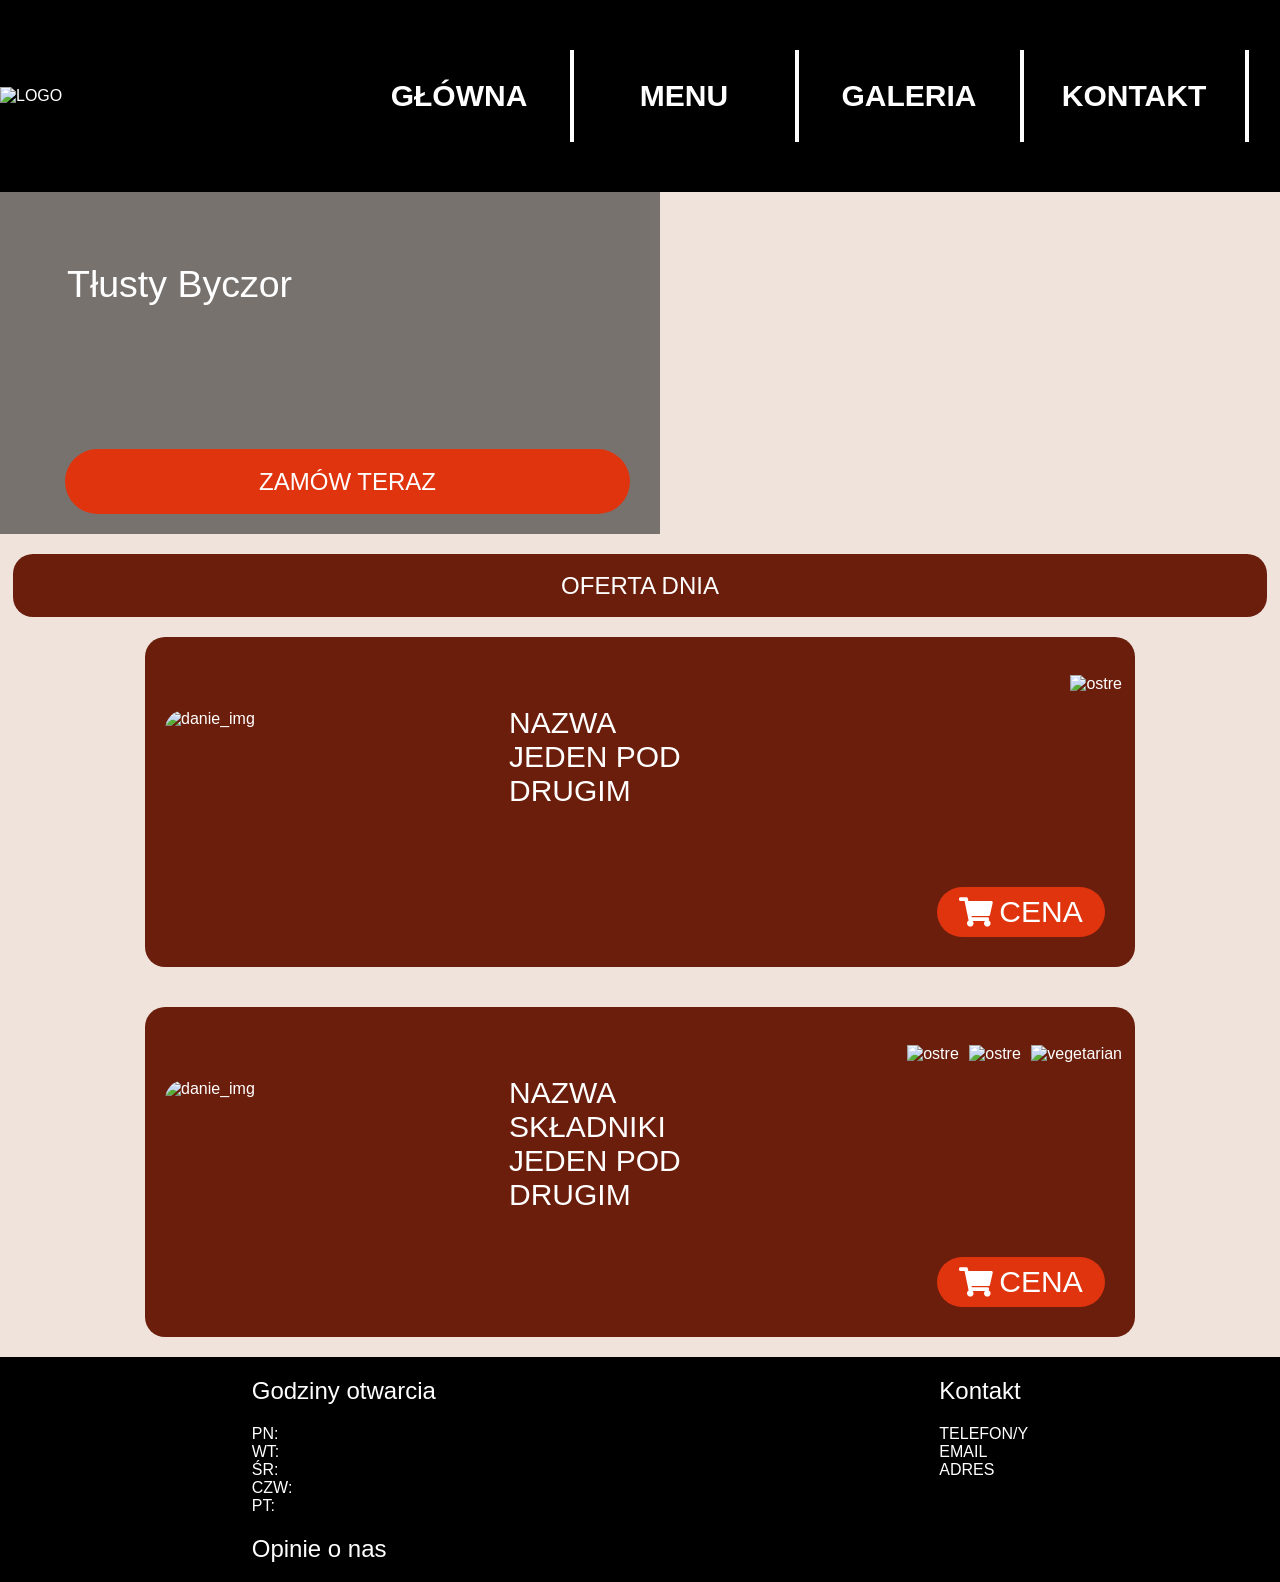
==== index.html @ 739e70c2 "Add files via upload" ====
<!DOCTYPE html>
<html lang="pl">
<head>
    <meta charset="UTF-8">
    
    <meta name="viewport" content="width=device-width, initial-scale=1.0">
    <title>Tłusty Byczor</title>
    <link rel="icon" type="image/x-icon" href="./ikona/logo.ico">
    <link rel="stylesheet" href="https://cdnjs.cloudflare.com/ajax/libs/font-awesome/5.15.4/css/all.min.css">
    <link rel="stylesheet" href="style.css">
</head>
<body>
    
    <div class="container flexbox">
        <header class="flexbox">
            <div class="logo flexbox">
                <img src="./img/logo.png" alt="LOGO">
            </div>
            <nav class="flexbox">
                <div class="menu flexbox">
                    <h1><i class="fa fa-bars"></i> MENU</h1>
                </div>
                <div class="menu_desktop flexbox">
                    <ul class="flexbox">
                        <li class="flexbox"><a href="#">GŁÓWNA</a></li>
                        <li class="flexbox"><a href="menu.html">MENU</a></li>
                        <li class="flexbox"><a href="galeria.html">GALERIA</a></li>
                        <li class="flexbox"><a href="kontakt.html">KONTAKT</a></li>
                    </ul>
                </div>
            </nav>
        </header>
        

        <section class="baner flexbox">
            <div class="shadow flexbox">
                <div class="Nazwa flexbox">
                    <h1>Tłusty Byczor</h1>
                </div>
                <div class="zamowienie_center flexbox">
                    <div class="zamowienie przycisk flexbox">
                        <h2>ZAMÓW TERAZ</h2>
                    </div>
                </div>
                
            </div>
        </section>


        <section class="main flexbox">
            <div class="Oferta_dnia_kategoria flexbox">
                <div class="oferta_dnia_inner_kategoria_dnia_inner flexbox">
                    <h2>OFERTA DNIA</h2>
                </div>
            </div>
            <div class="Dania flexbox">
                <div class="karta flexbox">
                    <div class="img">
                        <img src="./img/danie1.jpg" alt="danie_img">
                    </div>
                    <div class="except_image flexbox">
                        <div class="oznaczenie flexbox">
                            <div class="oznaczenie_inner">
                               
                                <img src="./img/pepper.png" alt="ostre">
                                
                            </div>
                            <div class="oznaczenie_legenda flexbox">
                                <span><img src="./img/pepper.png" alt="ostre"> Ostre</span>
                                <span><img src="./img/pepper.png" alt="ostre"><img src="./img/pepper.png" alt="ostre"> Bardzo ostre</span>
                                <span><img src="./img/pepper.png" alt="ostre"><img src="./img/pepper.png" alt="ostre"><img src="./img/pepper.png" alt="ostre"> Ekstremalnie ostre</span>
                                <span><img src="./img/vegetarian.png" alt="ostre"> Vegetariańskie</span>
                            </div>
                        </div>
                        <div class="text_content flexbox">
                            NAZWA <br>
                            JEDEN POD <br>
                            DRUGIM
                        </div>
                        <div class="cena flexbox">
                            <div class="przycisk_cena przycisk flexbox"><i class="fas fa-shopping-cart"></i> CENA</div>
                        </div>
                    </div>
                    
                </div>
                <div class="karta flexbox">
                    <div class="img">
                        <img src="./img/danie2.jpg" alt="danie_img">
                    </div>
                    <div class="except_image flexbox">
                        <div class="oznaczenie flexbox">
                            <div class="oznaczenie_inner">
                                <img src="./img/pepper.png" alt="ostre">
                                <img src="./img/pepper.png" alt="ostre">
                                <img src="./img/vegetarian.png" alt="vegetarian">
                            </div>
                            <div class="oznaczenie_legenda flexbox">
                                <span><img src="./img/pepper.png" alt="ostre"> Ostre</span>
                                <span><img src="./img/pepper.png" alt="ostre"><img src="./img/pepper.png" alt="ostre"> Bardzo ostre</span>
                                <span><img src="./img/pepper.png" alt="ostre"><img src="./img/pepper.png" alt="ostre"><img src="./img/pepper.png" alt="ostre"> Ekstremalnie ostre</span>
                                <span><img src="./img/vegetarian.png" alt="ostre"> Vegetariańskie</span>
                            </div>
                        </div>
                        <div class="text_content">
                            NAZWA <br>
                            SKŁADNIKI <br>
                            JEDEN POD <br>
                            DRUGIM
                        </div>
                        <div class="cena flexbox">
                            <div class="przycisk_cena przycisk flexbox"><i class="fas fa-shopping-cart"></i> CENA</div>
                        </div>
                    </div>
                    
                </div>
                
            </div>
        </section>


        <footer class="flexbox">
            <div class="godziny_i_opinie flexbox">
                <div class="godziny flexbox">
                    <h2>Godziny otwarcia</h2>
                    PN: <br>
                    WT: <br>
                    ŚR: <br>
                    CZW: <br>
                    PT: <br>
                    <h2><a href="#">Opinie o nas</a></h2>
                </div>
                    
            </div>
            <div class="kontakt flexbox">
                <h2>Kontakt</h2>
                TELEFON/Y <br>
                EMAIL <br>
                ADRES <br>
            </div>
        </footer>
    </div>


</body>
</html>
---- style.css ----
body{
    box-sizing:border-box;
    margin: 0;
    padding: 0;
    font-family: inter, Helvetica, sans-serif;
    background-color: var(--background_c);
    font-weight: 100;
}
:root{
    --background_c:#F0E3DB;
    --vege_c:#92E000;
    --main_c:#E0340F;
    --main2_c:#6B1E0C;
    --menu_c:#000000;
    
}
.flexbox{
    display: flex;
}

.container{
    flex-direction: column;
}
header{
    flex-direction: row;
    width: 100%;
    height: 192px;
    background-color: var(--menu_c);
    color: white;
    align-items: center;
    justify-content: space-between;
}
.logo{
    width: 30%;
    position: relative;
    left: -3.5vh;
}
nav{
    width: 40%;
    position: relative;
    left: -3.5vh;
    justify-content: center;
}
.baner{
    flex-direction: row;
    width: auto;
    height: 342px;
    background-image: url(./img/stol.png);
    background-position: center;
    color: white;
}
h1{font-weight: 100;}
h2{font-weight: 100;}
.shadow{
    background-color: rgba(02, 02, 02, 0.5);
    width: 100%;
    height: auto;
    flex-direction: column;
    justify-content: space-between;
    
}
.zamowienie_center{
    margin: 20px;
    width: auto;
    justify-content: center;
    align-items: center;
}
.zamowienie{
    width: 316px;
    height: 65px;
    justify-content: center;
    align-items: center;
    border-radius: 50px;
    cursor: pointer;
}
.main{
    flex-direction: column;
    align-items: center;
}

.Oferta_dnia_kategoria{
    width: 100%;
    justify-content: center;
    align-items: center;
}
.oferta_dnia_inner_kategoria_dnia_inner{
    width: 98%;
    height: 63px;
    background-color: var(--main2_c);
    border-radius: 20px;
    color: white;
    justify-content: center;
    align-items: center;
    margin-top: 20px;
}

.Dania{
    flex-direction: column;
    align-items: center;
}
.Dania_menu{
    flex-direction: column;
    align-items: center;
}

.karta,
.karta_menu{
    min-height: 522px;
    width: 375px;
    max-width: 90%;
    background-color: var(--main2_c);
    border-radius: 20px;
    margin-top: 20px;
    margin-bottom: 20px;
    flex-direction: column;
    color: white;
}
.img{
    margin-top: 30px;
    display: flex;
    justify-content: center;

}
.karta>.img>img,
.karta_menu>.img>img{
    border-radius: 20px;
    width: 314px;
    max-width: 90%;
    height: 185px;
}
.text_content{
    min-height: 146px;
    padding: 5px 30px 5px 30px;
    font-size: 30px;
}
.cena{
    margin-top: 30px;
    margin-bottom: 30px;
    width: auto;
    flex-direction: row;
    justify-content: right;
}
.przycisk_cena{
    color: white;
    width: 168px;
    height: 50px;
    justify-content: center;
    align-items: center;
    border-radius: 50px;
    margin-right: 30px;
    font-size: 30px;
    cursor: pointer;
}
.Nazwa{
    padding: 40px;
    font-size: 25px;
    white-space: nowrap;
}
.oznaczenie{
    height: 54px;
    position: relative;
    flex-direction: row;
    justify-content: right;
    align-items: center;
    padding-top: 10px;
    padding-right: 10px;
}
.przycisk_cena>i{padding-right: 6px;}
.oznaczenie_inner>img{
    padding: 0px 3px 0px 3px;
    width: 40px;
}
.menu{
    display: flex;
    flex-direction: row;
    justify-content: center;
    align-content: center;
    width: 150px;
    height: 60px;
    border-radius: 50px;
    cursor: pointer;
    border: 1px solid transparent;
    transition: border-color 0.3s ease;
}
.menu>h1{
    display: flex;
    justify-content: center;
    align-items: center;
}
.menu:hover{
    border-color: white;
}



footer{
    color: white;
    width: auto;
    height: 225px;
    background-color: var(--menu_c);
    flex-direction: row;
    justify-content: space-around;
}
.godziny_i_opinie{
    flex-direction: column;
}
.kontakt{
    flex-direction: column;
}
.godziny{
    flex-direction: column;
    white-space: nowrap;
    height: 217px;
}

.przycisk:hover{
    background-color: #ff6948;
    transition: background-color 0.3s ease;
}
.przycisk:not(hover){
    background-color: var(--main_c);
    transition: background-color 0.3s ease;
}
.except_image{
    flex-direction: column;
}
.menu_desktop{
    display: none;
}
a{
    text-decoration: none;
    color: white;
}
a:hover{
    text-decoration-color: white;
    transition: text-decoration-color 0.3s ease;
}
a:not(hover){
    text-decoration: underline;
    text-decoration-color: transparent;
    transition: text-decoration-color 0.3s ease;
}
.oznaczenie_legenda{
    line-height: 24px;
    padding: 10px;
    flex-direction: column;
    justify-content: space-between;
    opacity: 0;
    visibility: hidden;
    position: absolute;
    background-color: var(--menu_c);
    width: auto;
    height: auto;
    top: 60px;
    border-radius: 20px;
}
.oznaczenie_legenda>span>img{
    width: 20px;
    padding-left: 2px;
}
.oznaczenie_inner:hover + .oznaczenie_legenda{
    opacity: 1;
    visibility: visible;
    transition: opacity 0.3s ease;
}
 .image_container{
    gap: 40px;
    justify-content: center;
    width: 1400px;
    max-width: 90%;
    margin-top: 90px;
    margin-bottom: 90px;
    flex-wrap: wrap;
}
.big_image>img{
    min-width: 0px;
    border: 10px solid var(--main_c);
}
.mapa>img{
    min-width: 300px;
    border: 10px solid var(--main_c);
}
.big_image,
.dane_kontatkowe{
    justify-content: center;
    width:48%;
    min-width: 285px;
}
.small_images,
.mapa{
    justify-content: center;
    gap: 40px;
    width: 48%;
    min-width: 0px;
    flex-wrap:wrap;
}
.mapa>img{
    border: 10px solid var(--main2_c);
}

.dane_kontaktowe{
    flex-direction: column;
}
.kontakt_container{
    gap: 70px;
    justify-content: center;
    width: 1400px;
    max-width: 90%;
    margin-top: 90px;
    margin-bottom: 90px;
    flex-wrap: wrap;
}
.dane_kontaktowe>h1{
    font-size: 50px;
}
.dane_kontaktowe>span{
    font-size: 30px;
    color: var(--main_c);
}

.small_images>img{
    width: 265px;
    height: 225px;
}
.small_images img:nth-child(4n + 1),
.small_images img:nth-child(4n + 4) {
    border: 10px solid var(--main2_c);
}

/* Elements 2, 3, 6, 7, ... */
.small_images img:nth-child(4n + 2),
.small_images img:nth-child(4n + 3) {
    border: 10px solid var(--main_c);
}



@media (min-width:720px){
    .logo{
        position: inherit;
    }   
    .shadow{
        width: 50%;
        padding-right: 20px;
    }
    .zamowienie_center{
        justify-content: left;
        position: relative;
        left: 20px;
    }
    .zamowienie{
        margin-left: 25px;
        width: 600px;
        margin-right: 10px;
    }
    .Nazwa{
        margin-left: 27px;
    }
    nav{justify-content: right;}
    .karta,
    .karta_menu{
        height: fit-content;
        min-height: 248px;
        width: 732px;
        flex-direction: row;
        justify-content: space-between;
        align-items: center;
    }
    .karta>.img,
    .karta_menu>.img{
        margin-top: 0; padding-left: 20px;
    }
    .except_image{
        flex-direction: column;
        width: 60%;
    }
    .karta>.img>img,
    .karta_menu>.img>img{
        border-radius: 20px;
        width: 314px;
        max-width: 100%;
        height: 185px;
        
    }
    .oznaczenie{
        position: relative;
        top: 10px;
    }
    .text_content{
        justify-content: left;
    }
    .oznaczenie{
        justify-content: right;
    }
    .cena{
        justify-content: right;
    }

    .big_image>img{
        min-width: 595px;
    }
    .big_image{
        min-width: 615px;
    }
    .small_images{
        min-width: 615px;
    }
   




    @media (min-width:1200px){
        .main{
            align-items: center;
        }
        .karta{
            width: 1100px;
            min-width: 640px;
        }

        .karta_menu{
            width: 640px;
            
        }

        .except_image{
            width: 70%;
        }
        .menu{
            display: none;
        }
        .menu_desktop{
            display: block;
        }
        .menu_desktop>ul{
            list-style: none;
            width: 900px;
        }
        .menu_desktop>ul>li{
            justify-content: center;
            align-items: center;
            height: 92px;
            font-size: 30px;
            font-weight: bold;
            width: 223px;
            border-right: 4px solid white;
        }
        .menu_desktop>ul a:nth-child(4)>li{
            border: none;
        }

        .Dania_menu{
            flex-direction: row;
            align-items: center;
            justify-content: center;
            column-gap: 80px;
            max-width: 98%;
            width: 1400px;
            min-width: 1000px;
            flex-wrap: wrap;
        }

        
        
    }
}
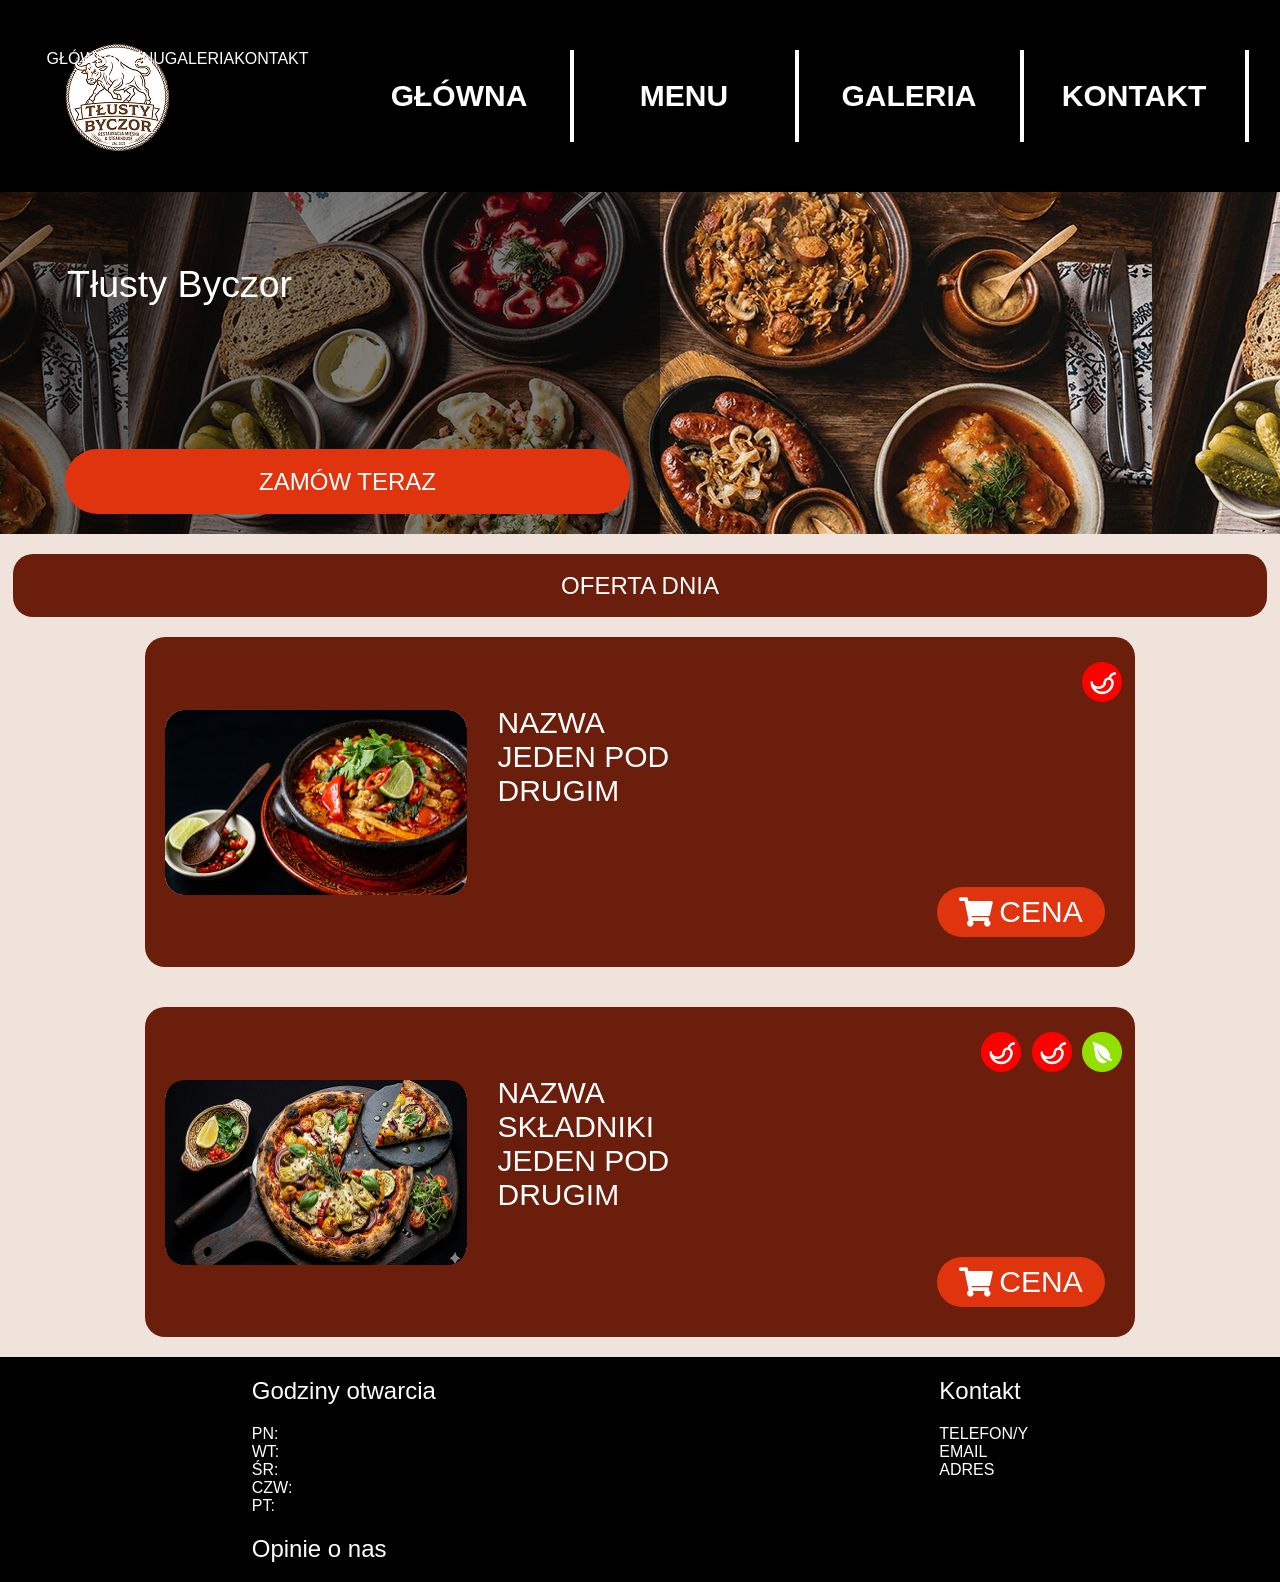
==== commit 3fbcbe3f: "Update index.html" ====
--- a/index.html
+++ b/index.html
@@ -17,8 +17,16 @@
                 <img src="./img/logo.png" alt="LOGO">
             </div>
             <nav class="flexbox">
-                <div class="menu flexbox">
+                <button class="menu flexbox">
                     <h1><i class="fa fa-bars"></i> MENU</h1>
+                </button>
+                <div class="menu_mobile invisible flexbox">
+                    <ul class="flexbox">
+                        <li class="flexbox"><a href="#">GŁÓWNA</a></li>
+                        <li class="flexbox"><a href="menu.html">MENU</a></li>
+                        <li class="flexbox"><a href="galeria.html">GALERIA</a></li>
+                        <li class="flexbox"><a href="kontakt.html">KONTAKT</a></li>
+                    </ul>
                 </div>
                 <div class="menu_desktop flexbox">
                     <ul class="flexbox">
@@ -140,6 +148,6 @@
         </footer>
     </div>
 
-
+    <script src="script.js"></script>
 </body>
-</html>+</html>
--- a/style.css
+++ b/style.css
@@ -322,20 +322,27 @@
     width: 265px;
     height: 225px;
 }
-.small_images img:nth-child(4n + 1),
-.small_images img:nth-child(4n + 4) {
+
+.small_images img:nth-child(odd) {
     border: 10px solid var(--main2_c);
 }
 
-/* Elements 2, 3, 6, 7, ... */
-.small_images img:nth-child(4n + 2),
-.small_images img:nth-child(4n + 3) {
+.small_images img:nth-child(even) {
     border: 10px solid var(--main_c);
 }
 
 
-
 @media (min-width:720px){
+    .small_images img:nth-child(4n + 1),
+    .small_images img:nth-child(4n + 4) {
+        border: 10px solid var(--main2_c);
+    }
+
+    /* Elements 2, 3, 6, 7, ... */
+    .small_images img:nth-child(4n + 2),
+    .small_images img:nth-child(4n + 3) {
+        border: 10px solid var(--main_c);
+    }
     .logo{
         position: inherit;
     }   
@@ -464,4 +471,4 @@
         
         
     }
-}+}
